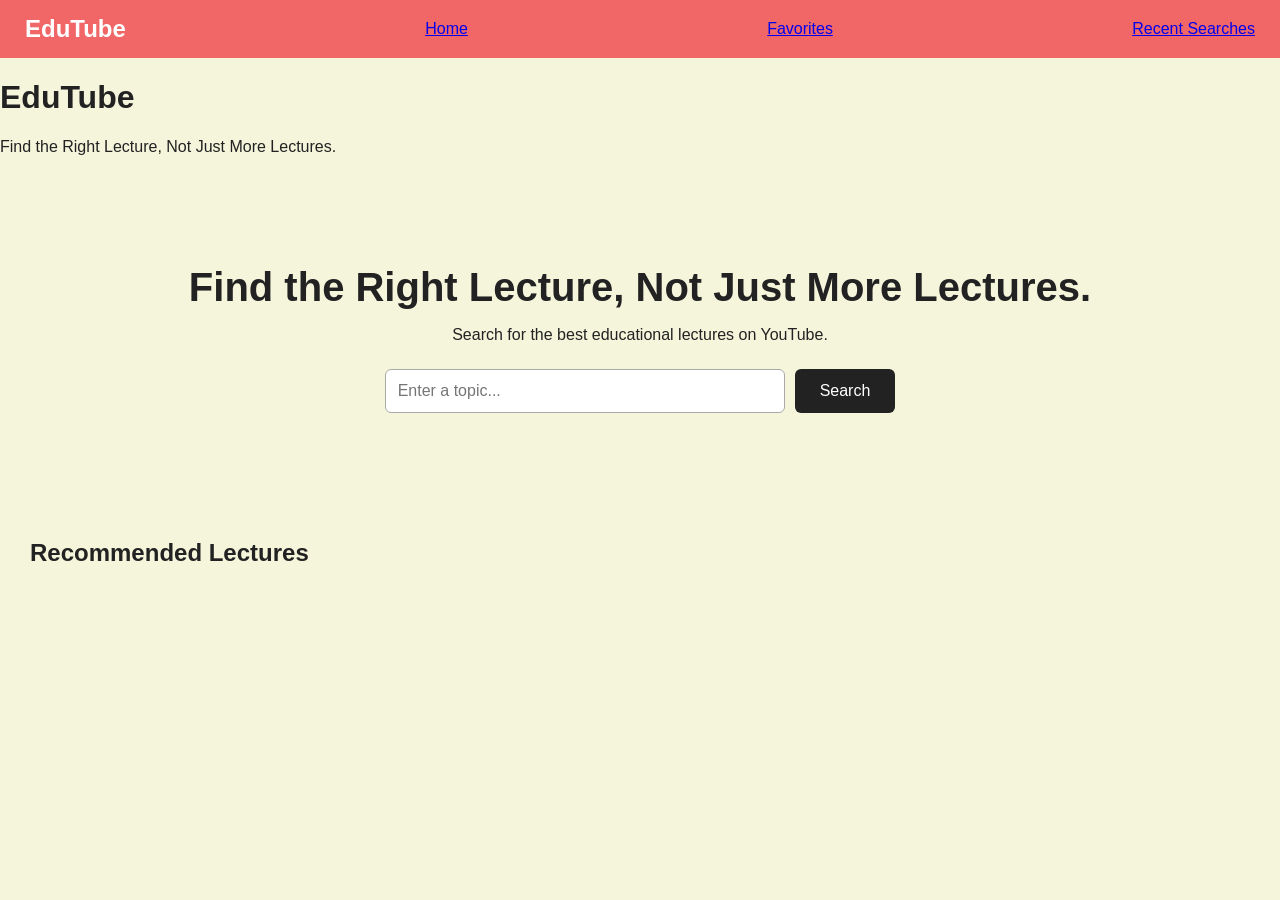
==== index.html @ 5bf5f90a "Initial EduTube project" ====
<!DOCTYPE html>
<html lang="en">

<head>
    <meta charset="UTF-8">
    <meta name="viewport" content="width=device-width, initial-scale=1.0">
    <title>EduTube - Smart Youtube Lecture Finder</title>
    <link rel="stylesheet" href="css/style.css">
</head>

<body>
    <header>
        <nav>
            <span class="logo">EduTube</span>

            <a href="index.html">Home</a>
            <a href="pages/favorites.html">Favorites</a>
            <a href="pages/recent.html">Recent Searches</a>
        </nav>
        <h1>EduTube</h1>
        <p>Find the Right Lecture, Not Just More Lectures.</p>
    </header>
    <main>
        <section class="hero">
            <h2>Find the Right Lecture, Not Just More Lectures.</h2>
            <p>Search for the best educational lectures on YouTube.</p>

            <div class="search-box">
                <input type="text" id="searchInput" placeholder="Enter a topic...">
                <button id="searchButton">Search</button>
            </div>
            <p id="searchMessage"></p>
            </section>
            <section class="videos">
                <h2>Recommended Lectures</h2>
                <div class="video-container">
                
                </div>
            </section>
    </main>
    <footer>
    </footer>
    <script src="js/script.js"></script>
    <script src="js/api.js"></script>
</body>

</html>
---- css/style.css ----
* {
    box-sizing: border-box;
}

body {
    margin: 0;
    font-family: Arial, sans-serif;
    background-color: beige;
    color: #222;
}

/* Navbar */
nav {
    background-color: rgb(241, 102, 102);
    padding: 15px 25px;
    display: flex;
    align-items: center;
    justify-content: space-between;
}

.logo {
    color: white;
    font-size: 24px;
    font-weight: bold;
}

.nav-links {
    display: flex;
    align-items: center;
}

.nav-links a {
    color: white;
    text-decoration: none;
    margin-left: 25px;
    transition: color 0.2s ease;
}

.nav-links a:hover {
    color: rgb(117, 64, 225);
}

/* Hero Section */
.hero {
    text-align: center;
    padding: 60px 20px;
}

.hero h2 {
    font-size: 40px;
    margin-bottom: 10px;
}

/* Search */
.search-box {
    margin-top: 25px;
    display: flex;
    justify-content: center;
}

.search-box input {
    padding: 12px;
    width: 400px;
    border: 1px solid #aaa;
    border-radius: 6px;
    font-size: 16px;
    outline: none;
}

.search-box input:focus {
    border-color: rgb(117, 64, 225);
}

.search-box button {
    padding: 12px 25px;
    margin-left: 10px;
    border: none;
    border-radius: 6px;
    background-color: #222;
    color: white;
    cursor: pointer;
    font-size: 16px;
    transition: opacity 0.2s ease;
}

.search-box button:hover {
    opacity: 0.8;
}

/* Videos Section */
.videos {
    padding: 30px;
}

.videos h2 {
    margin-bottom: 20px;
}

/* Video Cards */
.video-container {
    display: grid;
    grid-template-columns: repeat(3, 1fr);
    gap: 20px;
}

.video-card {
    padding: 15px;
    background-color: rgb(171, 107, 107);
    border-radius: 10px;
    box-shadow: 0 2px 8px rgba(0, 0, 0, 0.15);
    transition: transform 0.2s ease, box-shadow 0.2s ease;
}

.video-card:hover {
    transform: translateY(-5px);
    box-shadow: 0 6px 18px rgba(0, 0, 0, 0.2);
}

.video-card img {
    width: 100%;
    display: block;
    border-radius: 8px;
}

.video-card h3 {
    margin: 12px 0 8px;
    font-size: 18px;
}

.video-card p {
    margin: 5px 0;
    color: rgb(19, 18, 18);
}

/* Watch Button */
.watch-btn {
    display: inline-block;
    margin-top: 10px;
    padding: 8px 15px;
    background-color: #222;
    color: white;
    text-decoration: none;
    border-radius: 5px;
    transition: opacity 0.2s ease;
}

.watch-btn:hover {
    opacity: 0.85;
}

/* Favorite Button */
.favorite-btn {
    padding: 8px 12px;
    margin-top: 8px;
    margin-right: 8px;
    border: none;
    border-radius: 5px;
    cursor: pointer;
    background-color: white;
}

.favorite-btn:hover {
    opacity: 0.8;
}

/* Remove Favorite Button */
.remove-btn {
    padding: 8px 12px;
    margin-top: 8px;
    border: none;
    border-radius: 5px;
    cursor: pointer;
}

.remove-btn:hover {
    opacity: 0.8;
}

/* Recent Searches */
.recent-item {
    display: block;
    width: 100%;
    max-width: 500px;
    margin: 10px auto;
    padding: 12px 15px;
    border: none;
    border-radius: 8px;
    background-color: white;
    box-shadow: 0 2px 8px rgba(0, 0, 0, 0.12);
    text-align: left;
    font-size: 16px;
    cursor: pointer;
    transition: transform 0.2s ease, box-shadow 0.2s ease;
}

.recent-item:hover {
    transform: translateY(-2px);
    box-shadow: 0 4px 12px rgba(0, 0, 0, 0.18);
}

/* Tablet */
@media (max-width: 1000px) {

    .video-container {
        grid-template-columns: repeat(2, 1fr);
    }
}

/* Mobile */
@media (max-width: 768px) {

    nav {
        flex-direction: column;
        gap: 15px;
        text-align: center;
    }

    .nav-links {
        flex-wrap: wrap;
        justify-content: center;
        gap: 10px;
    }

    .nav-links a {
        margin-left: 0;
    }

    .hero {
        padding: 40px 15px;
    }

    .hero h2 {
        font-size: 30px;
    }

    .search-box {
        flex-direction: column;
        gap: 10px;
    }

    .search-box input {
        width: 100%;
    }

    .search-box button {
        width: 100%;
        margin-left: 0;
    }

    .videos {
        padding: 20px 15px;
    }

    .video-container {
        grid-template-columns: 1fr;
    }

    .video-card {
        width: 100%;
    }
}
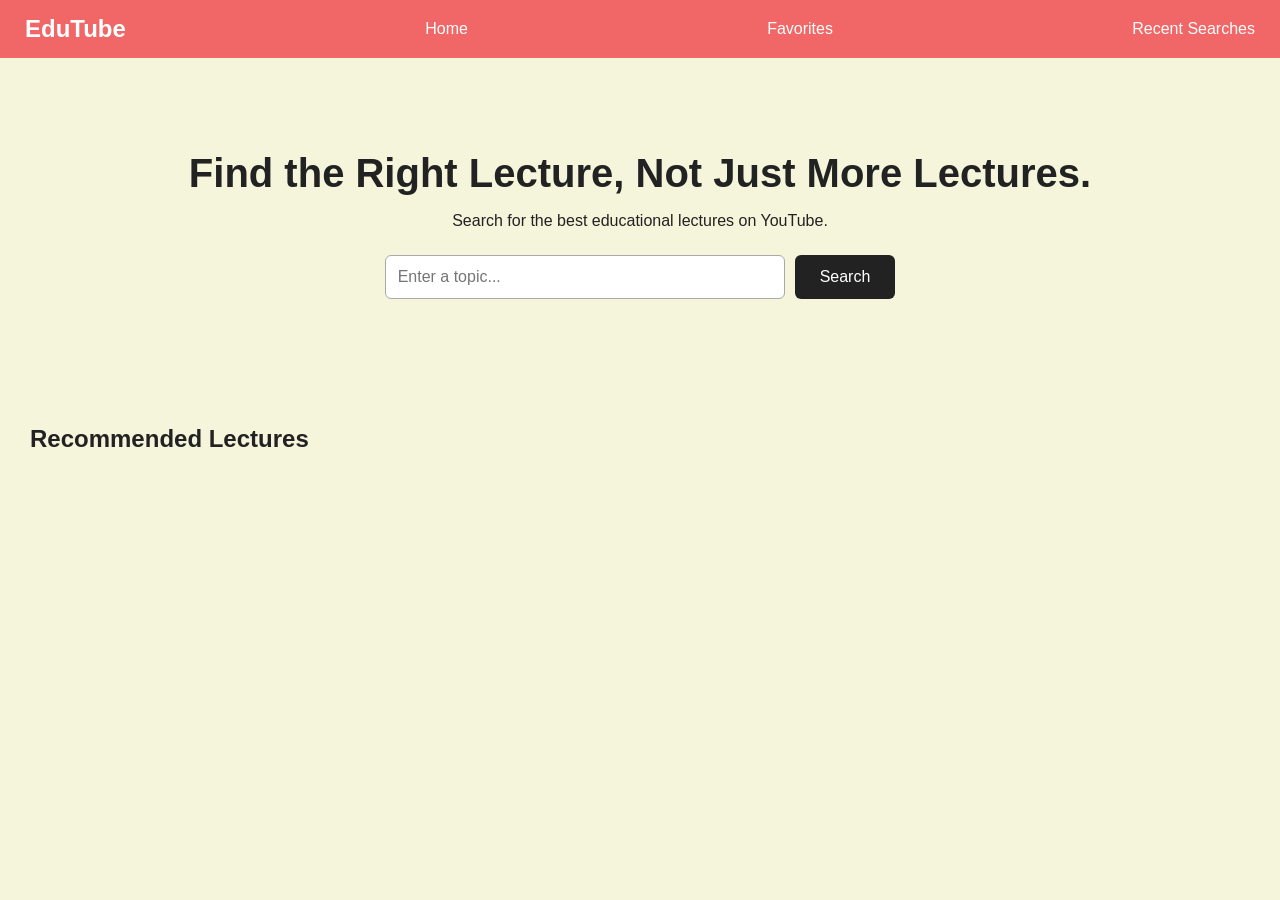
==== commit 1665b833: "Remove duplicate header content" ====
--- a/index.html
+++ b/index.html
@@ -17,8 +17,6 @@
             <a href="pages/favorites.html">Favorites</a>
             <a href="pages/recent.html">Recent Searches</a>
         </nav>
-        <h1>EduTube</h1>
-        <p>Find the Right Lecture, Not Just More Lectures.</p>
     </header>
     <main>
         <section class="hero">
--- a/css/style.css
+++ b/css/style.css
@@ -258,4 +258,19 @@
     .video-card {
         width: 100%;
     }
+}
+.nav-links a {
+    color: white;
+    text-decoration: none;
+    margin-left: 25px;
+}
+
+.nav-links a:hover {
+    color: #222;
+    text-decoration: none;
+}
+
+nav a {
+    color: white;
+    text-decoration: none;
 }
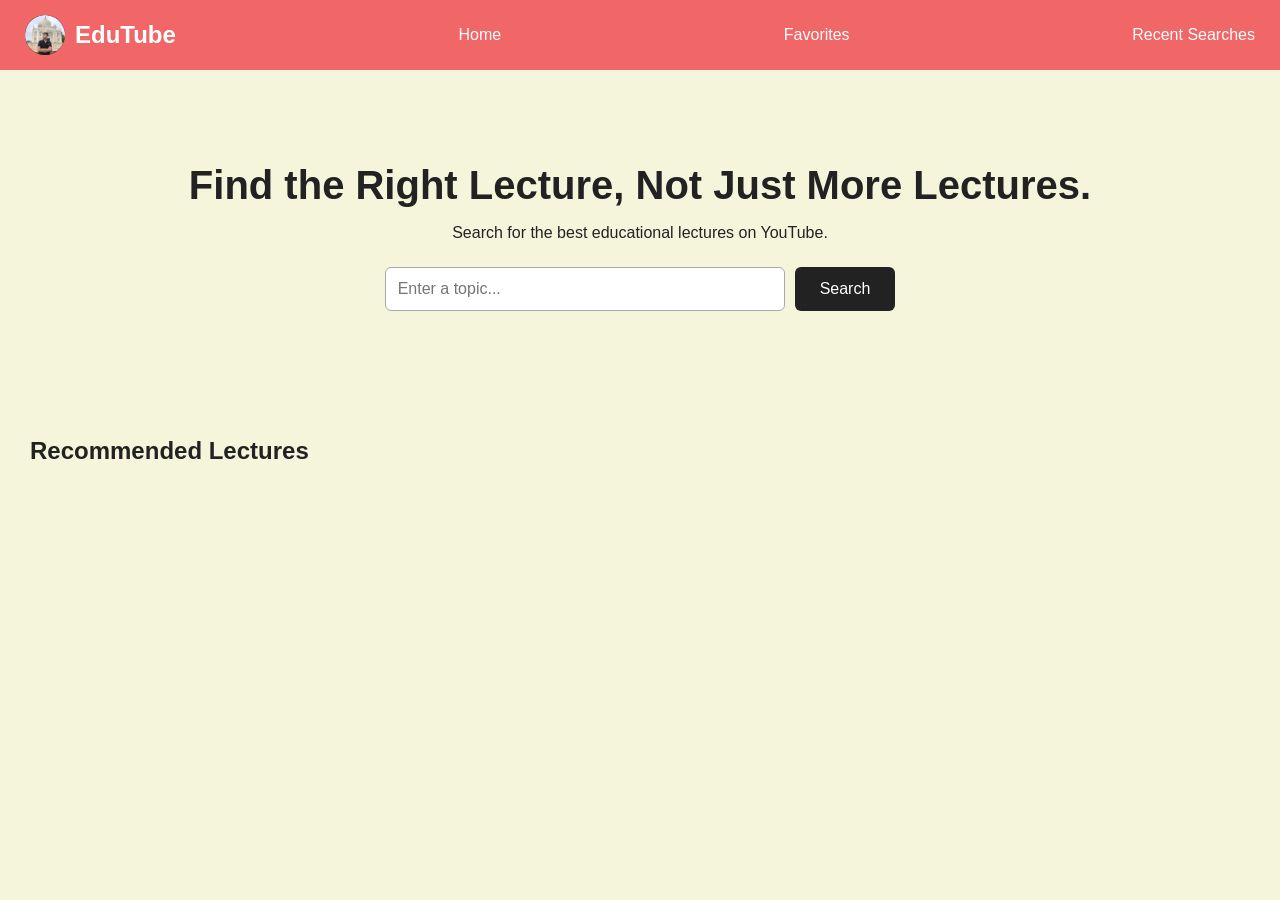
==== commit ab61a7c6: "Add EduTube logo" ====
--- a/index.html
+++ b/index.html
@@ -11,7 +11,10 @@
 <body>
     <header>
         <nav>
-            <span class="logo">EduTube</span>
+            <div class="logo">
+                <img src="assets/images/edutube.jpeg" alt="EduTube Logo">
+                <span>EduTube</span>
+            </div>
 
             <a href="index.html">Home</a>
             <a href="pages/favorites.html">Favorites</a>
@@ -28,13 +31,13 @@
                 <button id="searchButton">Search</button>
             </div>
             <p id="searchMessage"></p>
-            </section>
-            <section class="videos">
-                <h2>Recommended Lectures</h2>
-                <div class="video-container">
-                
-                </div>
-            </section>
+        </section>
+        <section class="videos">
+            <h2>Recommended Lectures</h2>
+            <div class="video-container">
+
+            </div>
+        </section>
     </main>
     <footer>
     </footer>
--- a/css/style.css
+++ b/css/style.css
@@ -259,6 +259,7 @@
         width: 100%;
     }
 }
+
 .nav-links a {
     color: white;
     text-decoration: none;
@@ -273,4 +274,20 @@
 nav a {
     color: white;
     text-decoration: none;
+}
+
+.logo {
+    display: flex;
+    align-items: center;
+    gap: 10px;
+    color: white;
+    font-size: 24px;
+    font-weight: bold;
+}
+
+.logo img {
+    width: 40px;
+    height: 40px;
+    border-radius: 50%;
+    object-fit: contain;
 }
